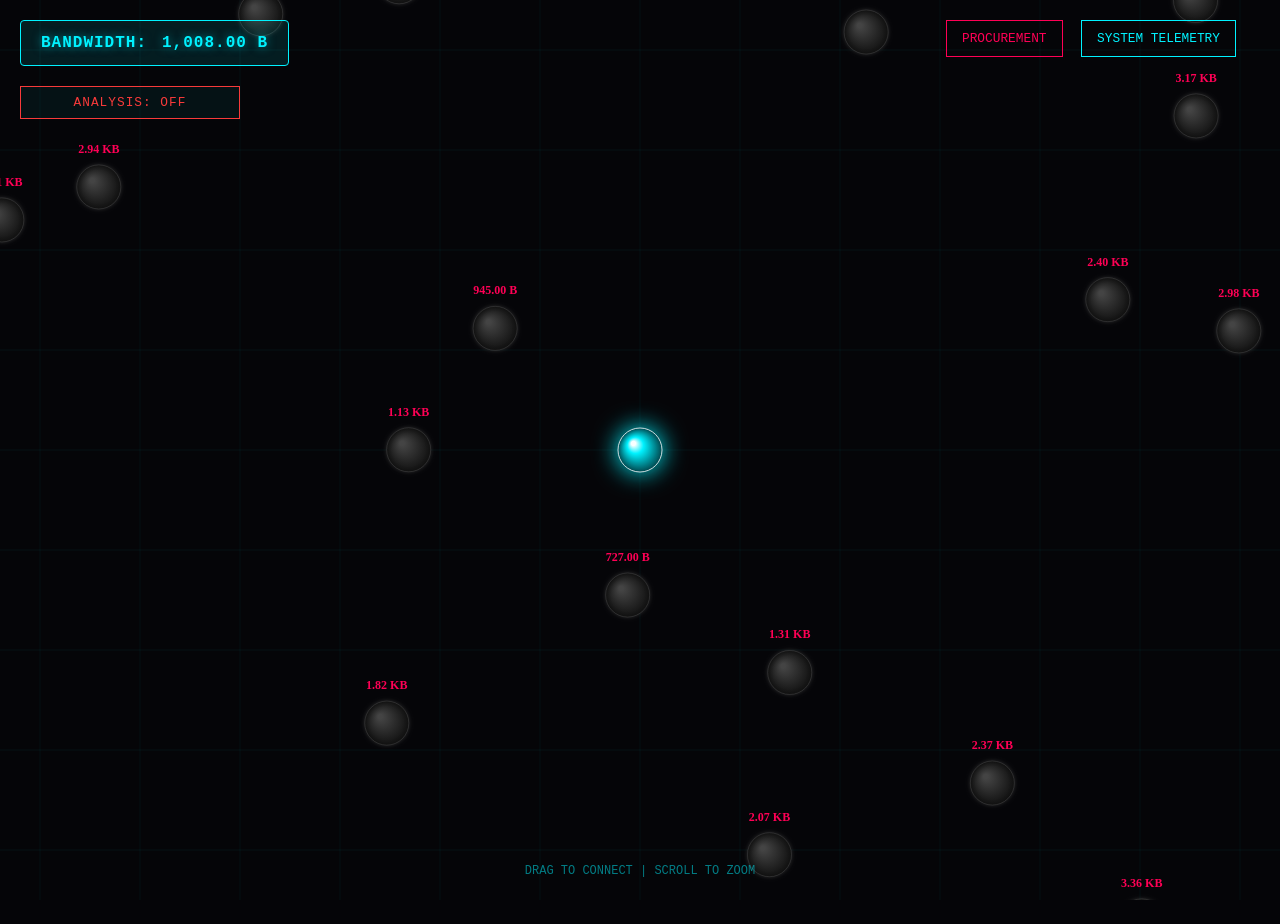
==== Packet Pulse/index.html @ c767e694 "Fix: Resolve merge conflict in index.html" ====
<!DOCTYPE html>
<html lang="en">

<head>
    <meta charset="UTF-8">
    <meta name="viewport" content="width=device-width, initial-scale=1.0, maximum-scale=1.0, user-scalable=no">
    <title>Packet Pulse | Network Manager</title>
    <link href="https://cdn.jsdelivr.net/npm/bootstrap@5.3.8/dist/css/bootstrap.min.css" rel="stylesheet">
    <link rel="stylesheet" href="css/style.css">
</head>

<body>
    <div id="game-container">
        <div id="ui-layer">
            <div class="stats container-fluid">
                <div class="row w-100">
                    <div class="col-5">
                        <div class="badge-container pointer-events-auto">
                            <span class="label">BANDWIDTH:</span>
                            <span id="currency">0 B</span>
                        </div>
                    </div>

                    <div class="col-7 text-end">
                        <button id="toggle-shop" class="btn-telemetry pointer-events-auto me-2"
                            style="border-color: #ff0055; color: #ff0055;" data-bs-toggle="modal"
                            data-bs-target="#procurementModal">
                            PROCUREMENT
                        </button>
                        <button id="toggle-logs" class="btn-telemetry pointer-events-auto">
                            SYSTEM TELEMETRY
                        </button>
                    </div>
                </div>
            </div>

            <div class="analysis-container pointer-events-auto">
                <button id="toggle-analysis" class="btn-telemetry" onclick="toggleAnalysisMode()">
                    ANALYSIS: OFF
                </button>
            </div>

            <div id="emergency-protocols" class="pointer-events-auto">
                <button id="purge-threats" class="btn-telemetry">
                    PURGE THREAT: 5,000 KB
                </button>
            </div>

            <div id="power-bi-panel" class="analytics-panel pointer-events-auto">
                <h6>NETWORK TELEMETRY</h6>
                <div class="hr-neon"></div>
                <div id="analytics-content">
                    <p>STATUS: <span class="text-success">OPTIMAL</span></p>
                    <p>TOP NODE YIELD: <span id="best-node-id" class="text-info">--</span></p>
                </div>
            </div>

            <div class="instructions">
                DRAG TO CONNECT | SCROLL TO ZOOM
            </div>
        </div>

        <div id="system-log"></div>
        <canvas id="gameCanvas"></canvas>
    </div>

    <div class="modal fade" id="procurementModal" tabindex="-1" aria-hidden="true">
        <div class="modal-dialog modal-dialog-centered">
            <div class="modal-content terminal-style">
                <div class="modal-header">
                    <h5 class="modal-title fw-bold">PROCUREMENT LOG</h5>
                    <button type="button" class="btn-close btn-close-white" data-bs-dismiss="modal"></button>
                </div>
                <div class="modal-body">
                    <div id="upgrade-list" style="max-height: 450px; overflow-y: auto; padding-right: 10px;">
                        <!-- JS will inject .upgrade-item divs here -->
                    </div>
                </div>
            </div>
        </div>
    </div>

    <script src="https://cdn.jsdelivr.net/npm/bootstrap@5.3.3/dist/js/bootstrap.bundle.min.js"></script>
<<<<<<< HEAD
    <script src="scripts/database.js"></script>
    <script src="scripts/canvas.js"></script>
    <script src="scripts/items.js"></script>
    <script src="scripts/class.js"></script>
    <script src="scripts/events.js"></script>
    <script src="scripts/script.js"></script>

=======
    <script src="scripts/items.js"></script>
    <script src="scripts/script.js"></script>
>>>>>>> f729c6023969c13f9e674b1db8aaf2bf2a32b99c
    <script>
        const btnLogs = document.getElementById('toggle-logs');
        const panelLogs = document.getElementById('power-bi-panel');
        btnLogs.addEventListener('click', () => {
            panelLogs.classList.toggle('active');
        });

        const modalEl = document.getElementById('procurementModal');
        modalEl.addEventListener('show.bs.modal', () => {
            if (typeof renderUpgrades === "function") {
                renderUpgrades();
            }
        });
    </script>
</body>

</html>
---- Packet Pulse/css/style.css ----
/* style.css */
body,
html {
    margin: 0;
    padding: 0;
    width: 100%;
    height: 100%;
    overflow: hidden;
    background-color: #050508;
    font-family: 'Consolas', 'Segoe UI', monospace;
}

#game-container {
    position: relative;
    width: 100vw;
    height: 100vh;
}

canvas {
    display: block;
    cursor: crosshair;
    position: absolute;
    top: 0;
    left: 0;
    z-index: 1;
    background: radial-gradient(circle at center, #000d1a 0%, #000000 100%);
}

#ui-layer {
    position: absolute;
    top: 0;
    left: 0;
    width: 100%;
    height: 100%;
    pointer-events: none;
    color: #00f2ff;
    z-index: 10;
}

.stats,
.badge-container,
.btn-telemetry,
.analytics-panel {
    pointer-events: auto;
}

.stats {
    padding: 20px;
    font-weight: bold;
    letter-spacing: 1px;
    text-shadow: 0 0 10px rgba(0, 242, 255, 0.5);
}

.badge-container {
    background: rgba(0, 242, 255, 0.1);
    border: 1px solid #00f2ff;
    padding: 10px 20px;
    border-radius: 4px;
    display: inline-flex;
    align-items: center;
    gap: 15px;
    min-width: 200px; 
    font-family: 'Consolas', monospace;
    pointer-events: auto;
    white-space: nowrap;
    text-shadow: 0 0 10px rgba(0, 242, 255, 0.5);
}

#currency {
    color: #00f2ff;
    font-weight: bold;
    margin-left: auto; 
}

.btn-telemetry {
    background: transparent;
    border: 1px solid #00f2ff;
    color: #00f2ff;
    padding: 8px 15px;
    font-size: 0.8rem;
    transition: 0.3s;
    cursor: pointer;
}

.btn-telemetry:hover {
    background: rgba(0, 242, 255, 0.2);
    box-shadow: 0 0 15px #00f2ff;
}

.analytics-panel {
    position: absolute;
    top: 80px;
    right: 20px;
    width: 220px;
    background: rgba(10, 10, 15, 0.9);
    border-left: 3px solid #00f2ff;
    padding: 15px;
    transform: translateX(250px);
    transition: transform 0.4s cubic-bezier(0.175, 0.885, 0.32, 1.275);
}

.analytics-panel.active {
    transform: translateX(0);
}

.analysis-container {
    position: absolute;
    top: 75 px;
    left: 20px;
    z-index: 100;
    width: fit-content;
}

#toggle-analysis {
    width: 220px;
    background: rgba(0, 242, 255, 0.05);
    border: 1px solid #f73a3a;
    color: #f73a3a;
    padding: 6px 15px;
    font-family: 'Consolas', monospace;
    font-size: 0.8rem;
    text-transform: uppercase;
    letter-spacing: 1px;
    transition: all 0.2s ease;
    cursor: pointer;
}

#toggle-analysis:hover {
    background: rgba(0, 242, 255, 0.2);
    box-shadow: 0 0 10px rgba(0, 242, 255, 0.4);
}

.hr-neon {
    height: 1px;
    background: linear-gradient(90deg, #00f2ff, transparent);
    margin: 10px 0;
}

#system-log {
    position: absolute;
    bottom: 80px;
    left: 20px;
    color: #00f2ff;
    font-size: 0.85rem;
    pointer-events: none;
    z-index: 5;
}

#system-log div {
    background: rgba(0, 0, 0, 0.5);
    margin-top: 5px;
    padding: 5px 10px;
    border-left: 2px solid #ff0055;
    animation: slideIn 0.3s ease-out;
}

.instructions {
    position: absolute;
    bottom: 20px;
    left: 50%;
    transform: translateX(-50%);
    opacity: 0.5;
    font-size: 0.75rem;
    white-space: nowrap;
    text-transform: uppercase;
    pointer-events: none;
}

#emergency-protocols {
    position: absolute; 
    bottom: 500px;
    left: 20px;
    z-index: 100;
    transition: opacity 0.3s ease;
}

#purge-threats {
    border-color: #ff0055 !important;
    color: #ff0055 !important;
    background: rgba(255, 0, 85, 0.1) !important;
    font-weight: bold;
    letter-spacing: 2px;
    padding: 12px 25px;
    border-width: 2px;
    text-shadow: 0 0 10px rgba(255, 0, 85, 0.5);
    animation: pulse-red 2s infinite; 
}

#purge-threats:hover {
    background: rgba(255, 0, 85, 0.3) !important;
    box-shadow: 0 0 20px rgba(255, 0, 85, 0.6);
    transform: scale(1.05);
}

#purge-threats:active {
    transform: scale(0.95);
    background: rgba(255, 0, 85, 0.5) !important;
}

@keyframes pulse-red {
    0% {
        box-shadow: 0 0 0 0px rgba(255, 0, 85, 0.4);
    }
    70% {
        box-shadow: 0 0 0 15px rgba(255, 0, 85, 0);
    }
    100% {
        box-shadow: 0 0 0 0px rgba(255, 0, 85, 0);
    }
}

@keyframes slideIn {
    from {
        opacity: 0;
        transform: translateX(-20px);
    }

    to {
        opacity: 1;
        transform: translateX(0);
    }
}

/* --- CUSTOM SHOP STYLE --- */
.modal-content.terminal-style {
    background: rgba(5, 5, 8, 0.98);
    border: 1px solid #00f2ff;
    border-radius: 0;
    box-shadow: 0 0 30px rgba(0, 242, 255, 0.3);
}

.modal-header {
    border-bottom: 1px solid rgba(0, 242, 255, 0.3);
    letter-spacing: 2px;
}

#upgrade-list::-webkit-scrollbar {
    width: 6px;
}

#upgrade-list::-webkit-scrollbar-track {
    background: rgba(0, 0, 0, 0.5);
}

#upgrade-list::-webkit-scrollbar-thumb {
    background: #00f2ff;
}

.upgrade-item {
    background: rgba(0, 242, 255, 0.05);
    border-left: 3px solid #ff0055;
    transition: 0.2s ease-in-out;
    margin-bottom: 10px;
}

.upgrade-item:hover {
    background: rgba(0, 242, 255, 0.15);
    box-shadow: -5px 0 15px rgba(255, 0, 85, 0.2);
}

.btn-buy {
    background: transparent;
    border: 1px solid #00f2ff;
    color: #00f2ff;
    font-family: 'Consolas', monospace;
    font-weight: bold;
    text-transform: uppercase;
    transition: 0.2s;
    cursor: pointer;
}

.btn-buy:hover:not(:disabled) {
    background: #00f2ff;
    color: #050508;
    box-shadow: 0 0 15px #00f2ff;
}

.btn-buy:disabled {
    border-color: #333;
    color: #555;
    cursor: not-allowed;
}

.btn-close-white {
    filter: invert(1) grayscale(100%) brightness(200%) sepia(100%) hue-rotate(150deg);
}
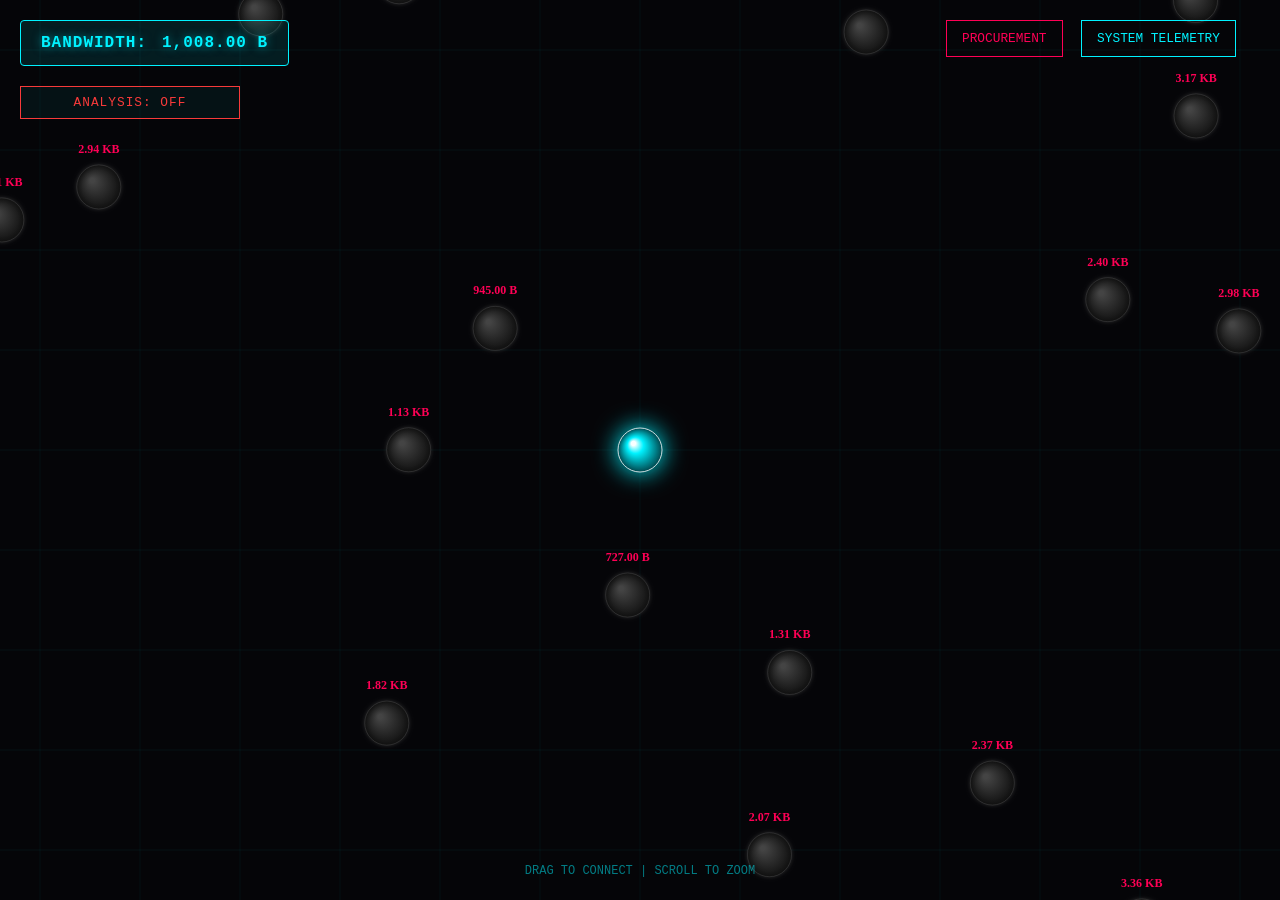
==== commit 2350124c: "Updated index.html" ====
--- a/Packet Pulse/index.html
+++ b/Packet Pulse/index.html
@@ -81,7 +81,6 @@
     </div>
 
     <script src="https://cdn.jsdelivr.net/npm/bootstrap@5.3.3/dist/js/bootstrap.bundle.min.js"></script>
-<<<<<<< HEAD
     <script src="scripts/database.js"></script>
     <script src="scripts/canvas.js"></script>
     <script src="scripts/items.js"></script>
@@ -89,10 +88,6 @@
     <script src="scripts/events.js"></script>
     <script src="scripts/script.js"></script>
 
-=======
-    <script src="scripts/items.js"></script>
-    <script src="scripts/script.js"></script>
->>>>>>> f729c6023969c13f9e674b1db8aaf2bf2a32b99c
     <script>
         const btnLogs = document.getElementById('toggle-logs');
         const panelLogs = document.getElementById('power-bi-panel');
@@ -109,4 +104,4 @@
     </script>
 </body>
 
-</html>
+</html>
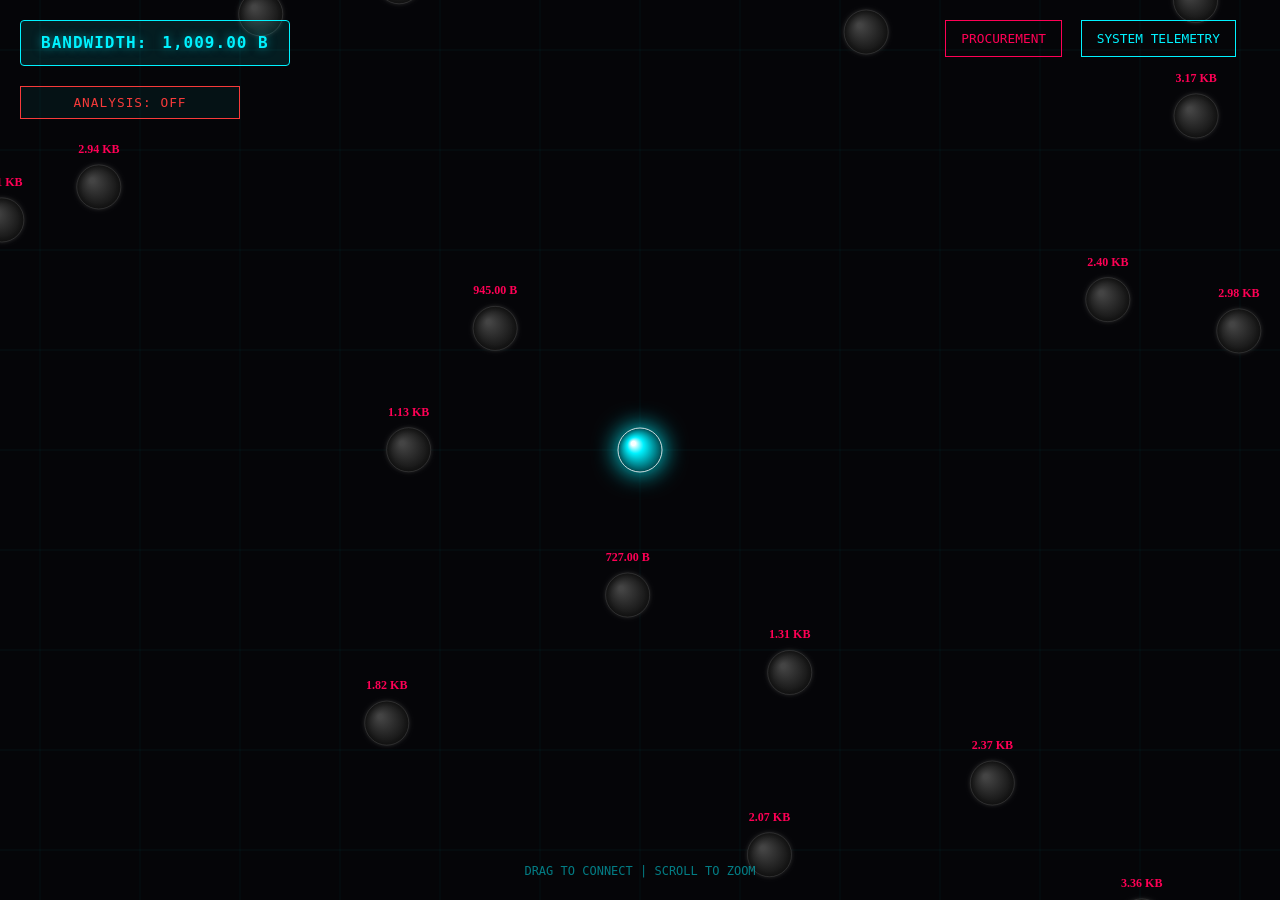
==== commit abb4e24f: "Fixed Mobile Responsiveness" ====
--- a/Packet Pulse/index.html
+++ b/Packet Pulse/index.html
@@ -10,6 +10,11 @@
 </head>
 
 <body>
+    <div id="orientation-overlay">
+        <h2>📱 PLEASE ROTATE</h2>
+        <p>Landscape mode required for network management.</p>
+    </div>
+
     <div id="game-container">
         <div id="ui-layer">
             <div class="stats container-fluid">
--- a/Packet Pulse/css/style.css
+++ b/Packet Pulse/css/style.css
@@ -10,10 +10,52 @@
     font-family: 'Consolas', 'Segoe UI', monospace;
 }
 
+@media screen and (max-width: 768px) {
+    .badge-container {
+        min-width: 140px;
+        padding: 5px 10px;
+        font-size: 0.9rem;
+    }
+    
+    .btn-telemetry {
+        padding: 6px 10px;
+        font-size: 0.7rem;
+    }
+
+    .instructions {
+        display: none;
+    }
+
+    #emergency-protocols {
+        bottom: 120px; 
+    }
+}
+
+#orientation-overlay {
+    display: none;
+    position: fixed;
+    inset: 0;
+    background: #050508;
+    z-index: 9999;
+    color: #00f2ff;
+    flex-direction: column;
+    justify-content: center;
+    align-items: center;
+    text-align: center;
+}
+
+@media screen and (max-width: 900px) and (orientation: portrait) {
+    #orientation-overlay { display: flex; }
+}
+
 #game-container {
-    position: relative;
+    position: fixed;
+    top: 0;
+    left: 0;
     width: 100vw;
     height: 100vh;
+    overflow: hidden;
+    overscroll-behavior: none;
 }
 
 canvas {
@@ -24,6 +66,10 @@
     left: 0;
     z-index: 1;
     background: radial-gradient(circle at center, #000d1a 0%, #000000 100%);
+    touch-action: none; 
+    -webkit-user-select: none;
+    user-select: none;
+    -webkit-tap-highlight-color: transparent;   
 }
 
 #ui-layer {
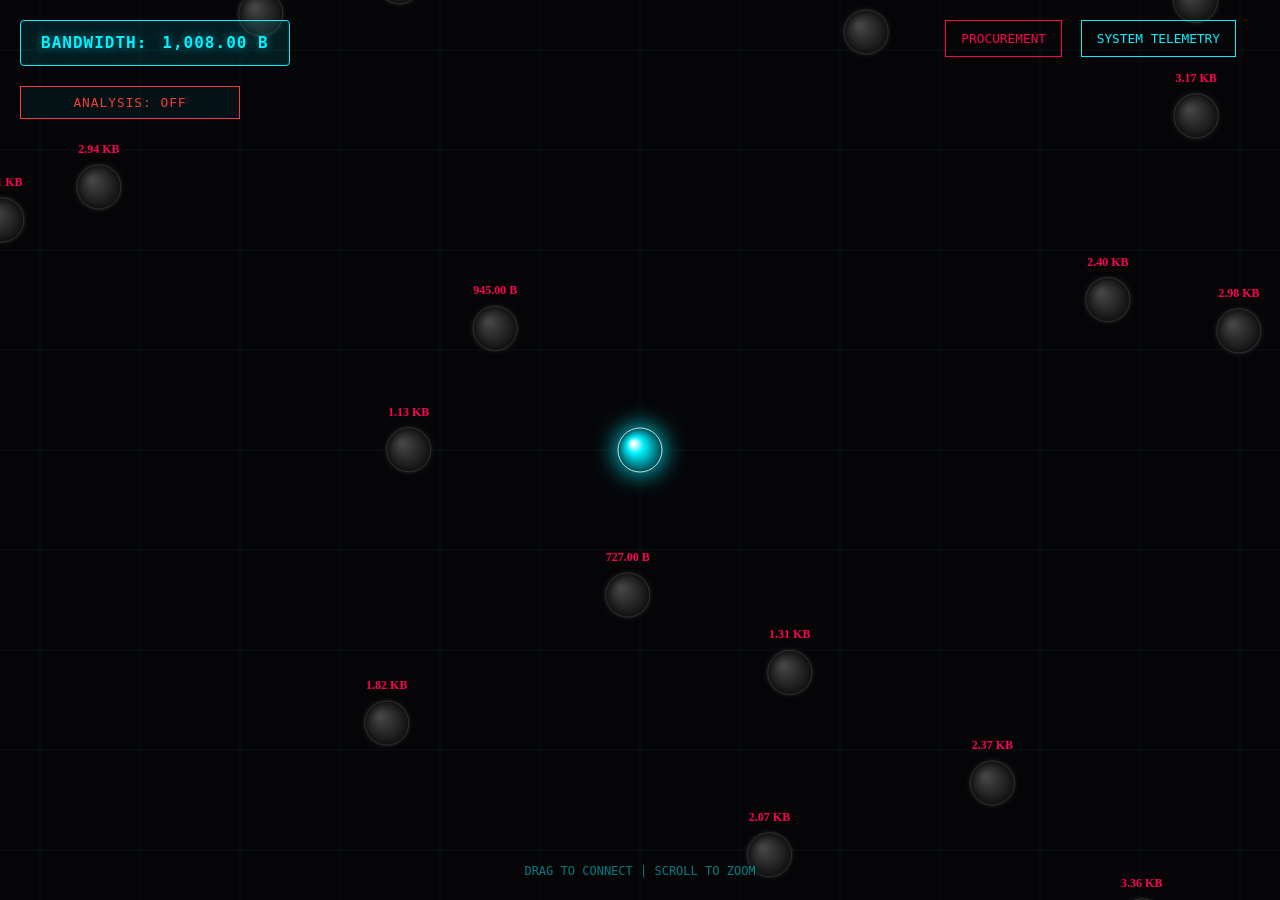
==== commit f8da3eac: "Update index.html" ====
--- a/Packet Pulse/index.html
+++ b/Packet Pulse/index.html
@@ -7,6 +7,9 @@
     <title>Packet Pulse | Network Manager</title>
     <link href="https://cdn.jsdelivr.net/npm/bootstrap@5.3.8/dist/css/bootstrap.min.css" rel="stylesheet">
     <link rel="stylesheet" href="css/style.css">
+
+    <link rel="manifest" href="manifest.json">
+    <meta name="theme-color" content="#00f2ff">
 </head>
 
 <body>
@@ -109,4 +112,4 @@
     </script>
 </body>
 
-</html>+</html>
